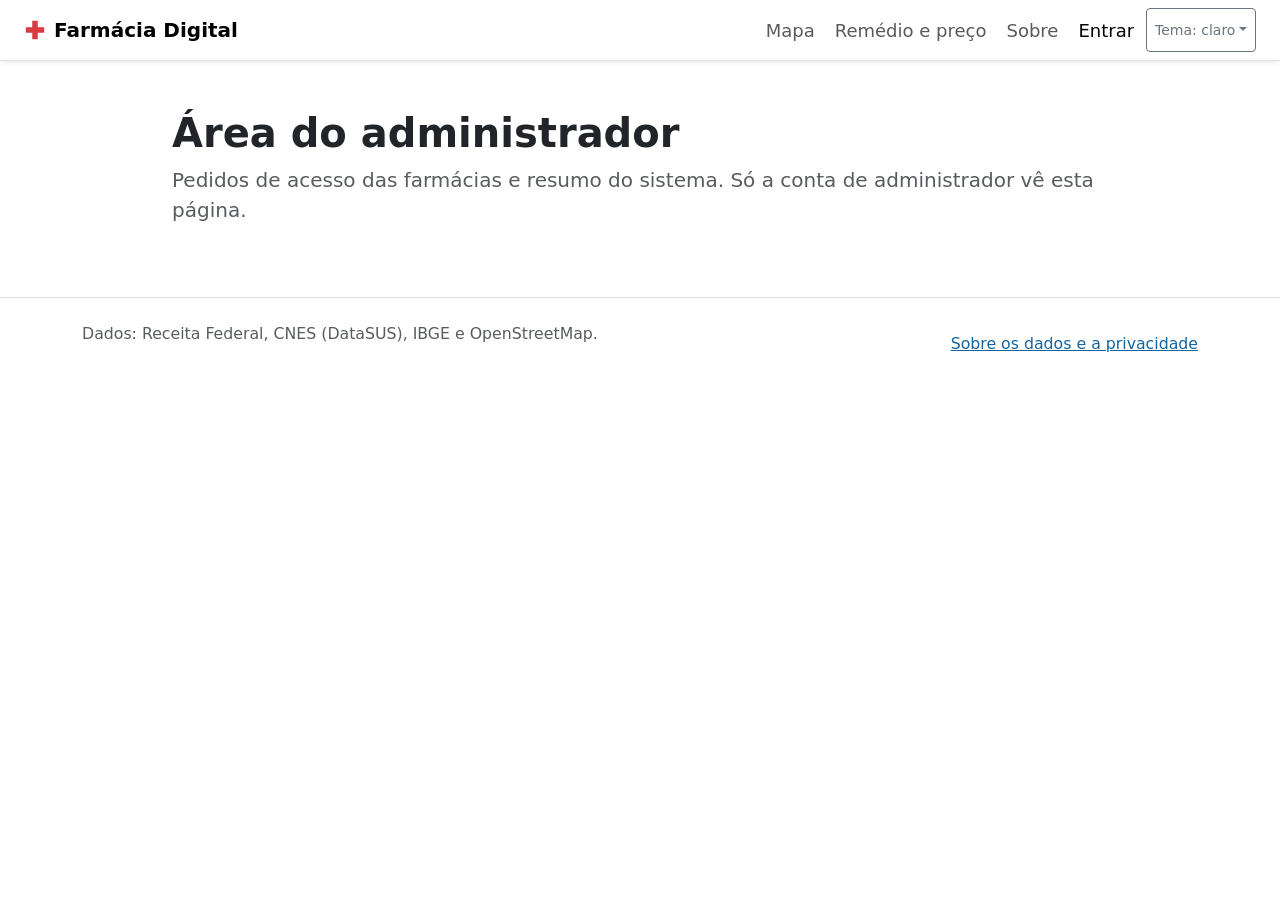
==== site/admin.html @ f2654244 "Projeto em Java puro: servidor, site e banco de dados - servidor em Java puro (HttpServer do JDK + J" ====
<!doctype html>
<html lang="pt-BR" data-bs-theme="light">
<head>
    <meta charset="utf-8">
    <meta name="viewport" content="width=device-width, initial-scale=1">
    <title>Área do administrador · Farmácia Digital</title>
    <meta name="description" content="Pedidos de acesso das farmácias e resumo do sistema (só administrador).">
    <script>
        (function () {
            try {
                var salvo = localStorage.getItem("farmaciadigital.tema");
                var escuro = salvo === "escuro" || (salvo === "sistema" && window.matchMedia("(prefers-color-scheme: dark)").matches);
                document.documentElement.setAttribute("data-bs-theme", escuro ? "dark" : "light");
            } catch (erro) {
                // Sem armazenamento (modo privado): a página começa no claro
            }
        })();
    </script>
    <link rel="stylesheet" href="https://cdn.jsdelivr.net/npm/bootstrap@5.3.3/dist/css/bootstrap.min.css"
          integrity="sha384-QWTKZyjpPEjISv5WaRU9OFeRpok6YctnYmDr5pNlyT2bRjXh0JMhjY6hW+ALEwIH" crossorigin="anonymous">
    <link rel="stylesheet" href="css/style.css?v=20261022b3">
</head>
<body>
    <header class="navbar navbar-expand-lg sticky-top bg-body border-bottom shadow-sm">
        <div class="container-fluid px-3 px-lg-4">
            <a class="navbar-brand d-flex align-items-center gap-2 fw-bold" href="index.html#inicio">
                <svg class="cruz" viewBox="0 0 24 24" aria-hidden="true"><path fill="currentColor" d="M9 2h6v7h7v6h-7v7H9v-7H2V9h7z"/></svg>
                Farmácia Digital
            </a>
            <button class="navbar-toggler ms-auto" type="button" data-bs-toggle="collapse" data-bs-target="#menu-principal"
                    aria-controls="menu-principal" aria-expanded="false" aria-label="Abrir menu">
                <span class="navbar-toggler-icon"></span>
            </button>
            <div class="collapse navbar-collapse" id="menu-principal">
                <ul class="navbar-nav ms-lg-auto gap-lg-1 align-items-lg-center">
                    <li class="nav-item"><a class="nav-link" href="index.html#buscar">Mapa</a></li>
                    <li class="nav-item"><a class="nav-link" href="index.html#remedio">Remédio e preço</a></li>
                    <li class="nav-item"><a class="nav-link" href="sobre.html">Sobre</a></li>
                    <li class="nav-item" id="link-entrar" hidden><a class="nav-link active" href="entrar.html">Entrar</a></li>
                    <li class="nav-item dropdown" id="menu-conta" hidden>
                        <button id="botao-conta" class="nav-link dropdown-toggle btn btn-link d-flex align-items-center gap-2" type="button" data-bs-toggle="dropdown" aria-expanded="false">
                            <svg width="22" height="22" viewBox="0 0 24 24" aria-hidden="true"><circle cx="12" cy="8" r="4" fill="currentColor"/><path d="M4 21c0-4.4 3.6-7 8-7s8 2.6 8 7z" fill="currentColor"/></svg>
                            <span id="nome-usuario"></span>
                        </button>
                        <ul class="dropdown-menu dropdown-menu-end">
                            <li><a class="dropdown-item" href="favoritos.html">Meus favoritos</a></li>
                            <li id="item-painel" hidden><a class="dropdown-item" href="painel-farmacia.html">Painel da farmácia</a></li>
                            <li id="item-admin" hidden><a class="dropdown-item" href="admin.html">Área do administrador</a></li>
                            <li><a class="dropdown-item" href="conta.html">Minha conta</a></li>
                            <li><hr class="dropdown-divider"></li>
                            <li><button type="button" class="dropdown-item" id="botao-sair-menu">Sair</button></li>
                        </ul>
                    </li>
                    <li class="nav-item py-2 py-lg-0">
                        <div class="dropdown">
                            <button id="botao-tema" type="button" class="btn btn-outline-secondary btn-sm dropdown-toggle"
                                    data-bs-toggle="dropdown" aria-expanded="false">Tema: claro</button>
                            <ul class="dropdown-menu dropdown-menu-end">
                                <li><button type="button" class="dropdown-item" data-tema="sistema">Sistema</button></li>
                                <li><button type="button" class="dropdown-item" data-tema="claro">Claro</button></li>
                                <li><button type="button" class="dropdown-item" data-tema="escuro">Escuro</button></li>
                            </ul>
                        </div>
                    </li>
                </ul>
            </div>
        </div>
    </header>

    <main class="container py-4 py-lg-5" style="max-width: 960px;">
        <h1 class="display-6 fw-bold mb-2">Área do administrador</h1>
        <p class="lead text-body-secondary mb-4">Pedidos de acesso das farmácias e resumo do sistema. Só a conta de administrador vê esta página.</p>
        <div id="sem-acesso" class="alert alert-warning" role="alert" hidden>
            Área do administrador: entre com uma conta de administrador. <a href="entrar.html" class="alert-link">Entrar</a>
        </div>
        <div id="aviso" class="alert alert-danger" role="alert" hidden></div>

        <div id="conteudo" hidden>
            <section class="row g-3 mb-4" aria-label="Resumo">
                <div class="col-6 col-md"><div class="card card-body border-0 shadow-sm rounded-4 h-100"><span class="small text-body-secondary">Cidadãos</span><span id="res-cidadao" class="display-6 fw-bold">0</span></div></div>
                <div class="col-6 col-md"><div class="card card-body border-0 shadow-sm rounded-4 h-100"><span class="small text-body-secondary">Farmácias</span><span id="res-farmacia" class="display-6 fw-bold">0</span></div></div>
                <div class="col-6 col-md"><div class="card card-body border-0 shadow-sm rounded-4 h-100"><span class="small text-body-secondary">Administradores</span><span id="res-admin" class="display-6 fw-bold">0</span></div></div>
                <div class="col-6 col-md"><div class="card card-body border-0 shadow-sm rounded-4 h-100"><span class="small text-body-secondary">Pedidos pendentes</span><span id="res-pendentes" class="display-6 fw-bold">0</span></div></div>
                <div class="col-6 col-md"><div class="card card-body border-0 shadow-sm rounded-4 h-100"><span class="small text-body-secondary">Farmácias com preços informados</span><span id="res-informadas" class="display-6 fw-bold">0</span></div></div>
            </section>

            <section class="mb-5" aria-labelledby="pedidos">
                <div class="d-flex flex-wrap justify-content-between align-items-end gap-2 mb-3">
                    <h2 id="pedidos" class="h4 fw-bold mb-0">Pedidos de farmácia</h2>
                    <div>
                        <label for="filtro-status" class="form-label small fw-semibold mb-1">Mostrar</label>
                        <select id="filtro-status" class="form-select">
                            <option value="pendente">Pendentes</option>
                            <option value="aprovado">Aprovados</option>
                            <option value="recusado">Recusados</option>
                            <option value="todos">Todos</option>
                        </select>
                    </div>
                </div>
                <p class="small text-body-secondary">Revogar: a conta continua como farmácia, mas o painel fecha na hora. O tipo da conta não volta a cidadão.</p>
                <div id="aviso-pedidos" class="alert alert-danger" role="alert" hidden></div>
                <p id="vazio-pedidos" class="text-body-secondary" hidden>Nenhum pedido neste filtro.</p>
                <ul id="lista-pedidos" class="list-unstyled d-grid gap-3 mb-0"></ul>
            </section>

            <section class="card card-body border-0 shadow-sm rounded-4 p-4">
                <h2 class="h5 fw-bold">Remédios cadastrados</h2>
                <p class="mb-3">Veja cada remédio e em qual farmácia ele está, com o selo "informado pela farmácia" ou "exemplo".</p>
                <div><a class="btn btn-outline-primary rounded-pill" href="remedios.html">Abrir remédios cadastrados</a></div>
            </section>
        </div>

        <div class="modal fade" id="modal-decisao" tabindex="-1" aria-labelledby="titulo-decisao" aria-hidden="true">
            <div class="modal-dialog">
                <div class="modal-content">
                    <div class="modal-header">
                        <h2 id="titulo-decisao" class="modal-title h4">Confirmar</h2>
                        <button type="button" class="btn-close" data-bs-dismiss="modal" aria-label="Fechar"></button>
                    </div>
                    <div class="modal-body"><p id="texto-decisao" class="mb-0"></p></div>
                    <div class="modal-footer">
                        <button type="button" class="btn btn-outline-secondary btn-lg" data-bs-dismiss="modal">Cancelar</button>
                        <button type="button" id="confirmar-decisao" class="btn btn-primary btn-lg">Confirmar</button>
                    </div>
                </div>
            </div>
        </div>
    </main>

    <footer class="border-top py-4 bg-body">
        <div class="container d-flex flex-wrap justify-content-between gap-2 small text-body-secondary">
            <span>Dados: Receita Federal, CNES (DataSUS), IBGE e OpenStreetMap.</span>
            <a href="sobre.html">Sobre os dados e a privacidade</a>
        </div>
    </footer>

    <script src="https://cdn.jsdelivr.net/npm/bootstrap@5.3.3/dist/js/bootstrap.bundle.min.js"
            integrity="sha384-YvpcrYf0tY3lHB60NNkmXc5s9fDVZLESaAA55NDzOxhy9GkcIdslK1eN7N6jIeHz" crossorigin="anonymous"></script>
    <script src="js/tema.js?v=20261022b3"></script>
    <script src="js/sessao.js?v=20261022b3"></script>
    <script>
        new Tema(document.getElementById("botao-tema"), [...document.querySelectorAll("[data-tema]")]);
        Sessao.iniciar();
        // Área do administrador. Todo dado do servidor entra com textContent (nunca como HTML).
        const rotulos = { aprovar: "Aprovar", recusar: "Recusar", revogar: "Revogar" };
        const frases = {
            aprovar: "Aprovar este pedido? A conta vira de farmácia e passa a ter o painel da farmácia.",
            recusar: "Recusar este pedido? A conta continua como está.",
            revogar: "Revogar o acesso desta farmácia? O painel fecha na hora.",
        };
        let decisaoPendente = null;

        function formatarCnpj(c) {
            return c && c.length === 14 ? `${c.slice(0, 2)}.${c.slice(2, 5)}.${c.slice(5, 8)}/${c.slice(8, 12)}-${c.slice(12)}` : (c || "não informado");
        }
        function formatarData(t) {
            return t ? new Date(t).toLocaleDateString("pt-BR") : "";
        }
        function mostrarAviso(texto) {
            const aviso = document.getElementById("aviso-pedidos");
            aviso.textContent = texto;
            aviso.hidden = false;
        }
        function linha(rotulo, texto) {
            const p = document.createElement("p");
            p.className = "mb-1";
            const forte = document.createElement("strong");
            forte.textContent = rotulo + ": ";
            p.append(forte, document.createTextNode(texto));
            return p;
        }
        function cartaoPedido(p) {
            const item = document.createElement("li");
            item.className = "card card-body border-0 shadow-sm rounded-4";
            const titulo = document.createElement("h3");
            titulo.className = "h5 fw-bold mb-2";
            titulo.textContent = `${p.nomeConta} (${p.emailConta})`;
            const farmacia = p.farmacia
                ? `${p.farmacia.nome}, ${p.farmacia.endereco}. Telefone no nosso banco: ${p.farmacia.telefone || "não informado"}`
                : `Farmácia nova: ${p.nomeInformado}, ${p.enderecoInformado}, ${p.cidadeInformada || "cidade não informada"}`;
            const situacao = document.createElement("span");
            situacao.className = "badge text-bg-secondary mb-2";
            situacao.textContent = { pendente: "Pendente", aprovado: "Aprovado", recusado: "Recusado" }[p.status];
            item.append(titulo, situacao,
                linha("CNPJ", formatarCnpj(p.cnpj)),
                linha("Telefone informado", p.telefone || "não informado"),
                linha("Farmácia", farmacia),
                linha("Pedido em", formatarData(p.criadoEm)));
            if (!p.farmacia && p.status === "pendente") {
                const nota = document.createElement("p");
                nota.className = "small text-body-secondary mb-2";
                nota.textContent = "Farmácia nova: ao aprovar, ela entra sem posição no mapa até alguém informar a localização.";
                item.appendChild(nota);
            }
            if (p.decididoEm) {
                item.appendChild(linha("Decidido em", `${formatarData(p.decididoEm)} por ${p.decididoPor || "—"}`));
            }
            const acoes = document.createElement("div");
            acoes.className = "d-flex flex-wrap gap-2 mt-2";
            const botoes = p.status === "pendente" ? ["aprovar", "recusar"] : (p.status === "aprovado" ? ["revogar"] : []);
            botoes.forEach((acao) => {
                const botao = document.createElement("button");
                botao.type = "button";
                botao.className = acao === "recusar" || acao === "revogar" ? "btn btn-outline-primary btn-lg" : "btn btn-primary btn-lg";
                botao.textContent = rotulos[acao];
                botao.addEventListener("click", () => pedirConfirmacao(p.id, acao));
                acoes.appendChild(botao);
            });
            item.appendChild(acoes);
            return item;
        }
        function pedirConfirmacao(id, acao) {
            decisaoPendente = { id, acao };
            document.getElementById("titulo-decisao").textContent = rotulos[acao];
            document.getElementById("texto-decisao").textContent = frases[acao];
            bootstrap.Modal.getOrCreateInstance(document.getElementById("modal-decisao")).show();
        }
        async function carregarResumo() {
            const resposta = await fetch("/api/admin/resumo");
            if (resposta.status === 401 || resposta.status === 403) {
                return false;
            }
            const dados = await resposta.json();
            document.getElementById("res-cidadao").textContent = dados.contas.cidadao || 0;
            document.getElementById("res-farmacia").textContent = dados.contas.farmacia || 0;
            document.getElementById("res-admin").textContent = dados.contas.admin || 0;
            document.getElementById("res-pendentes").textContent = dados.pedidosPendentes;
            document.getElementById("res-informadas").textContent = dados.farmaciasComRemediosInformados;
            return true;
        }
        // Só vale a resposta do último filtro pedido (se a pessoa troca de filtro depressa, a resposta antiga não aparece)
        let pedidoAtual = 0;
        async function carregarPedidos() {
            const meuPedido = ++pedidoAtual;
            const status = document.getElementById("filtro-status").value;
            const resposta = await fetch(`/api/admin/pedidos?status=${status}`);
            const lista = document.getElementById("lista-pedidos");
            if (!resposta.ok) {
                const dados = await resposta.json().catch(() => ({}));
                if (meuPedido === pedidoAtual) mostrarAviso(dados.erro || "Não consegui carregar os pedidos agora.");
                return;
            }
            const pedidos = await resposta.json();
            if (meuPedido !== pedidoAtual) return;
            lista.replaceChildren(...pedidos.map(cartaoPedido));
            document.getElementById("vazio-pedidos").hidden = pedidos.length > 0;
        }
        document.getElementById("filtro-status").addEventListener("change", carregarPedidos);
        document.getElementById("confirmar-decisao").addEventListener("click", async () => {
            const { id, acao } = decisaoPendente;
            bootstrap.Modal.getOrCreateInstance(document.getElementById("modal-decisao")).hide();
            const resposta = await fetch("/api/admin/pedidos", {
                method: "POST",
                body: new URLSearchParams({ id: String(id), acao }),
            });
            if (!resposta.ok) {
                const dados = await resposta.json().catch(() => ({}));
                mostrarAviso(dados.erro || "Não consegui salvar a decisão. Tente de novo.");
                return;
            }
            await carregarResumo();
            await carregarPedidos();
        });
        carregarResumo().then((ok) => {
            if (!ok) {
                document.getElementById("sem-acesso").hidden = false;
                return;
            }
            document.getElementById("conteudo").hidden = false;
            carregarPedidos();
        });
    </script>
</body>
</html>
---- site/css/style.css ----
/* letra de 18px: o público é idoso */

:root,
[data-bs-theme="light"] {
    --bs-primary: #D93B43;
    --bs-primary-rgb: 217, 59, 67;
    --bs-info-rgb: 140, 200, 255;
    --bs-link-color-rgb: 20, 100, 159;
    --bs-body-font-size: 1.125rem;
    --bs-btn-font-size: 1.125rem;
    --vermelho: #D93B43;
    --vermelho-escuro: #B92F36;
    --vermelho-texto: #B92F36;
    --texto-sobre-vermelho: #fff;
    --azul-destaque: #14649F;
    --azul-fundo: rgba(20, 100, 159, 0.12);
}

[data-bs-theme="dark"] {
    --bs-body-bg: #1C1E23;
    --bs-body-bg-rgb: 28, 30, 35;
    --bs-tertiary-bg: #24272D;
    --bs-tertiary-bg-rgb: 36, 39, 45;
    --bs-link-color-rgb: 140, 200, 255;
    --bs-primary: #FF7A80;
    --bs-primary-rgb: 255, 122, 128;
    /* no escuro o vermelho clareia, senão o contraste cai */
    --vermelho: #FF7A80;
    --vermelho-escuro: #FFA0A5;
    --vermelho-texto: #FF7A80;
    --texto-sobre-vermelho: #1C1E23;
    --azul-destaque: #8CC8FF;
    --azul-fundo: rgba(140, 200, 255, 0.16);
}

.btn-primary {
    --bs-btn-color: var(--texto-sobre-vermelho);
    --bs-btn-bg: var(--vermelho);
    --bs-btn-border-color: var(--vermelho);
    --bs-btn-hover-color: var(--texto-sobre-vermelho);
    --bs-btn-hover-bg: var(--vermelho-escuro);
    --bs-btn-hover-border-color: var(--vermelho-escuro);
    --bs-btn-active-color: var(--texto-sobre-vermelho);
    --bs-btn-active-bg: var(--vermelho-escuro);
    --bs-btn-active-border-color: var(--vermelho-escuro);
    --bs-btn-focus-shadow-rgb: var(--bs-primary-rgb);
}

/* o ✓ mostra o estado sem depender só da cor */
.btn-outline-primary {
    --bs-btn-color: var(--vermelho-texto);
    --bs-btn-border-color: var(--vermelho);
    --bs-btn-hover-color: var(--texto-sobre-vermelho);
    --bs-btn-hover-bg: var(--vermelho);
    --bs-btn-hover-border-color: var(--vermelho);
    --bs-btn-active-color: var(--texto-sobre-vermelho);
    --bs-btn-active-bg: var(--vermelho);
    --bs-btn-active-border-color: var(--vermelho);
    --bs-btn-focus-shadow-rgb: var(--bs-primary-rgb);
}

[data-bs-theme="dark"] .btn-outline-secondary {
    --bs-btn-color: #C5CAD0;
    --bs-btn-border-color: #6c757d;
}

.btn-outline-info {
    --bs-btn-color: var(--azul-destaque);
    --bs-btn-border-color: var(--azul-destaque);
    --bs-btn-hover-bg: var(--azul-fundo);
    --bs-btn-hover-border-color: var(--azul-destaque);
    --bs-btn-hover-color: var(--azul-destaque);
    --bs-btn-active-bg: var(--azul-fundo);
    --bs-btn-active-border-color: var(--azul-destaque);
    --bs-btn-active-color: var(--azul-destaque);
    --bs-btn-focus-shadow-rgb: 140, 200, 255;
}

.btn,
.form-control,
.form-select,
.nav-link,
.dropdown-item,
.list-group-item-action {
    min-height: 44px;
}

.nav-link {
    display: flex;
    align-items: center;
}

.navbar-brand,
footer a {
    min-height: 44px;
    display: inline-flex;
    align-items: center;
}

:focus-visible {
    outline: 3px solid var(--azul-destaque);
    outline-offset: 2px;
}

.badge {
    font-size: 0.875rem;
}

html {
    scroll-behavior: smooth;
}

/* o título não some embaixo do header fixo */
section[id] {
    scroll-margin-top: 72px;
}

.cruz {
    flex: none;
    width: 22px;
    height: 22px;
    color: var(--bs-primary);
}

/* mapa */
.mapa-area {
    position: relative;
    height: 55vh;
    min-height: 320px;
}

#mapa {
    position: absolute;
    inset: 0;
}

.carregando-mapa {
    position: absolute;
    top: 12px;
    left: 50%;
    z-index: 2;
    transform: translateX(-50%);
    padding: 0.4rem 0.9rem;
    border-radius: 999px;
    background: var(--bs-body-bg);
    color: var(--bs-body-color);
    box-shadow: 0 2px 10px rgba(0, 0, 0, 0.3);
}

/* o hidden precisa vencer o d-flex do Bootstrap */
.carregando-mapa[hidden] {
    display: none !important;
}

.lateral-mapa {
    background: var(--bs-body-bg);
}

.botao-local {
    display: block;
    width: 100%;
    min-height: 44px;
    padding: 0.75rem 1rem;
    border: 0;
    background: none;
    color: var(--bs-body-color);
    text-align: start;
}

.botao-local:hover {
    background: var(--bs-tertiary-bg);
}

.tipo-farmacia {
    background-color: var(--vermelho);
    color: var(--texto-sobre-vermelho);
}

.tipo-ubs {
    background-color: #5B6577;
    color: #fff;
}

.card-preco {
    transition: box-shadow 0.2s ease;
}

.card-preco:hover {
    box-shadow: 0 0.5rem 1.25rem rgba(0, 0, 0, 0.12) !important;
}

.preco {
    color: var(--bs-primary);
    white-space: nowrap;
}

.btn-close-sm {
    width: 44px;
    height: 44px;
    margin: -12px -12px -12px 0;
    padding: 0;
    background-size: 0.6rem;
}

@media (min-width: 992px) {
    .mapa-area {
        height: calc(100vh - 250px);
        min-height: 420px;
    }

    .lateral-mapa {
        flex: 0 0 380px;
        height: calc(100vh - 250px);
        min-height: 420px;
        overflow: hidden;
    }

    .lateral-mapa > .card-body {
        overflow-y: auto;
        min-height: 0;
    }
}

.legenda {
    position: absolute;
    right: 12px;
    bottom: 40px;
    z-index: 2;
    max-width: calc(100% - 24px);
}

@media (min-width: 576px) and (max-width: 991.98px) {
    .legenda {
        right: auto;
        left: 12px;
        bottom: 36px;
    }
}

@media (max-width: 575.98px) {
    .mapa-area {
        display: flex;
        flex-direction: column;
    }

    #mapa {
        position: relative;
        inset: auto;
        flex: 1 1 auto;
        min-height: 0;
    }

    .legenda {
        position: relative;
        right: auto;
        bottom: auto;
        max-width: none;
        border-width: 0;
        border-top: 1px solid var(--bs-border-color-translucent);
        border-radius: 0;
        box-shadow: none;
    }
}

.bolinha {
    display: inline-block;
    flex: none;
    width: 12px;
    height: 12px;
    border-radius: 50%;
    border: 1.5px solid #fff;
    box-sizing: border-box;
}

.bolinha-farmacia {
    background: var(--bs-primary);
}

.bolinha-resultado {
    width: 16px;
    height: 16px;
    background: var(--bs-primary);
    border-width: 3px;
    box-shadow: 0 2px 6px rgba(0, 0, 0, 0.5);
}

.bolinha-usuario {
    width: 14px;
    height: 14px;
    background: #fff;
    border: 3px solid var(--azul-destaque);
}

.marcador-usuario {
    width: 18px;
    height: 18px;
    border-radius: 50%;
    background: #fff;
    border: 4px solid var(--azul-destaque);
    box-sizing: border-box;
    box-shadow: 0 0 0 6px rgba(140, 200, 255, 0.25), 0 2px 6px rgba(0, 0, 0, 0.5);
}

body.marcando,
body.marcando .mapboxgl-canvas-container {
    cursor: crosshair !important;
}

/* balão */
.cartao {
    position: fixed;
    z-index: 3;
    display: flex;
    flex-direction: column;
    width: min(340px, 92vw);
    border-radius: 16px;
    background: var(--bs-body-bg);
    color: var(--bs-body-color);
        /* sombra em vez de borda: a ponta fica na medida exata */
    box-shadow: 0 0 0 1px var(--bs-border-color-translucent), 0 12px 36px rgba(0, 0, 0, 0.4);
}

.cartao:focus {
    outline: none;
}

.cartao.cartao-painel {
    top: auto;
    right: 0;
    bottom: 0;
    left: 0;
    width: auto;
    max-height: 62vh;
    overflow-y: auto;
    border-radius: 20px 20px 0 0;
    box-shadow: 0 -8px 30px rgba(0, 0, 0, 0.35);
    z-index: 1040;
}

.cartao.cartao-painel .cartao-ponta {
    display: none;
}

.cartao-ponta {
    position: absolute;
    width: 14px;
    height: 12px;
    pointer-events: none;
}

.cartao-ponta-fundo {
    fill: var(--bs-body-bg);
}

.cartao-ponta-contorno {
    fill: none;
    stroke: var(--bs-border-color-translucent);
    stroke-width: 1;
}

.cartao[data-lado="cima"] .cartao-ponta {
    left: calc(var(--tx, 0px) - 7px);
    top: 100%;
}

.cartao[data-lado="baixo"] .cartao-ponta {
    left: calc(var(--tx, 0px) - 7px);
    top: -12px;
    transform: rotate(180deg);
}

.cartao[data-lado="direita"] .cartao-ponta {
    left: -13px;
    top: calc(var(--ty, 0px) - 6px);
    transform: rotate(90deg);
}

.cartao[data-lado="esquerda"] .cartao-ponta {
    left: calc(100% - 1px);
    top: calc(var(--ty, 0px) - 6px);
    transform: rotate(-90deg);
}

.cartao-topo {
    display: flex;
    align-items: flex-start;
    gap: 0.5rem;
    padding: 0.25rem 0.25rem 0 0.75rem;
}

.cartao-abas {
    display: flex;
    flex: 1;
    flex-wrap: wrap;
    gap: 0.25rem;
    min-width: 0;
}

.cartao-aba {
    max-width: 100%;
    padding: 0.2rem 0.6rem;
    font-size: 0.875rem;
    text-align: left;
    white-space: normal;
}

.cartao-aba[aria-pressed="true"] {
    background: var(--azul-fundo);
}

.cartao-fechar {
    flex: none;
    width: 44px;
    height: 44px;
}

.cartao-corpo {
    padding: 0.5rem 0.75rem 0.75rem;
}

.cartao-titulo {
    margin: 0 0 0.25rem;
    line-height: 1.25;
}

.cartao-endereco,
.cartao-telefone {
    line-height: 1.4;
}

.cartao-acoes a {
    text-decoration: none;
    font-weight: 700;
}

.cartao-foto img {
    height: 110px;
    object-fit: cover;
}

.cartao-foto figcaption {
    margin-top: 0.15rem;
}

.cartao a:not(.btn) {
    color: var(--azul-destaque);
}

.cartao small,
.cartao .badge,
.cartao figcaption {
    font-size: 0.875rem;
}
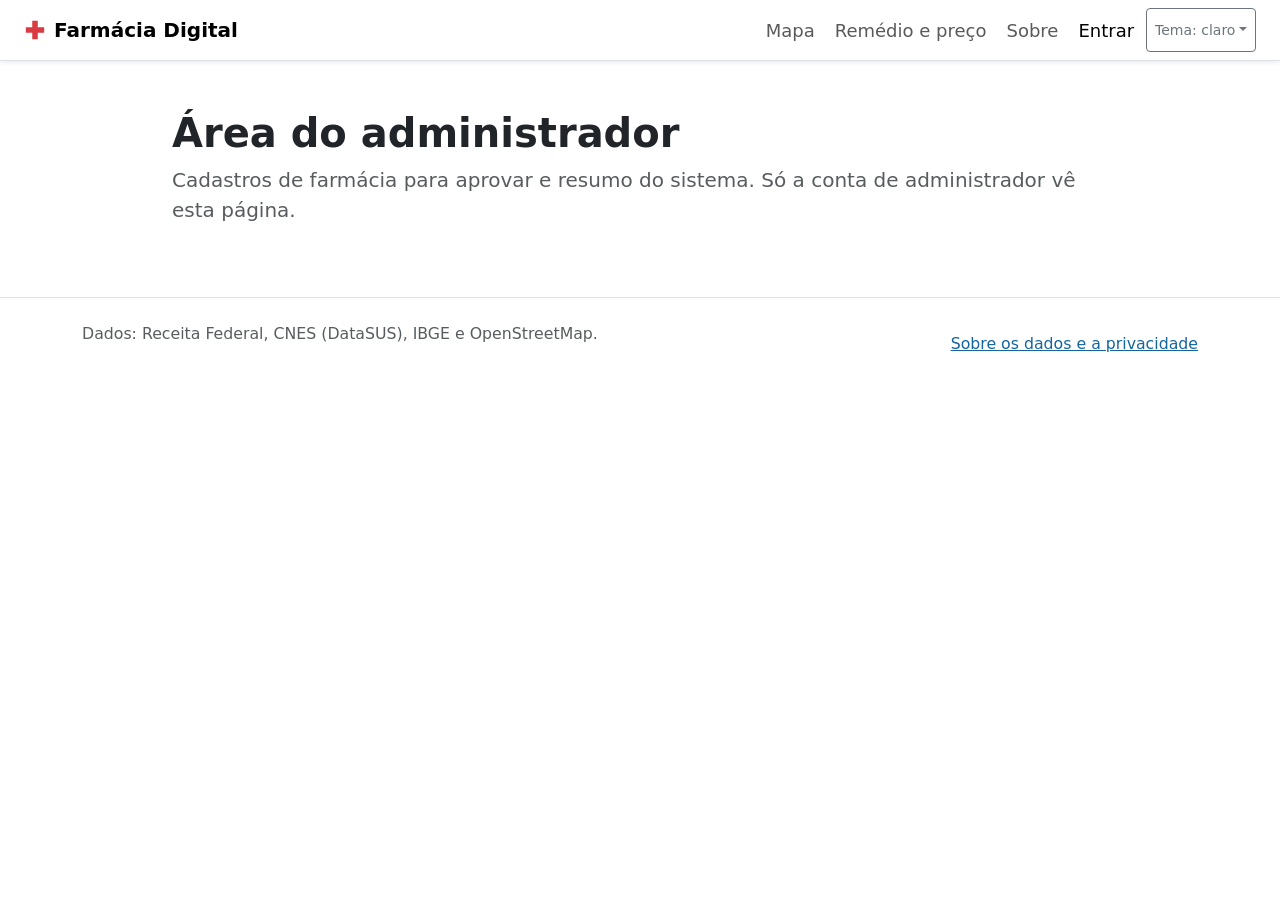
==== commit b3a02296: "Versão com cadastro de farmacia, serviços gratis, aprovação do admin Mudanças do branch Luis (commit" ====
--- a/site/admin.html
+++ b/site/admin.html
@@ -69,7 +69,7 @@
 
     <main class="container py-4 py-lg-5" style="max-width: 960px;">
         <h1 class="display-6 fw-bold mb-2">Área do administrador</h1>
-        <p class="lead text-body-secondary mb-4">Pedidos de acesso das farmácias e resumo do sistema. Só a conta de administrador vê esta página.</p>
+        <p class="lead text-body-secondary mb-4">Cadastros de farmácia para aprovar e resumo do sistema. Só a conta de administrador vê esta página.</p>
         <div id="sem-acesso" class="alert alert-warning" role="alert" hidden>
             Área do administrador: entre com uma conta de administrador. <a href="entrar.html" class="alert-link">Entrar</a>
         </div>
@@ -86,7 +86,7 @@
 
             <section class="mb-5" aria-labelledby="pedidos">
                 <div class="d-flex flex-wrap justify-content-between align-items-end gap-2 mb-3">
-                    <h2 id="pedidos" class="h4 fw-bold mb-0">Pedidos de farmácia</h2>
+                    <h2 id="pedidos" class="h4 fw-bold mb-0">Cadastros de farmácia</h2>
                     <div>
                         <label for="filtro-status" class="form-label small fw-semibold mb-1">Mostrar</label>
                         <select id="filtro-status" class="form-select">
@@ -97,7 +97,7 @@
                         </select>
                     </div>
                 </div>
-                <p class="small text-body-secondary">Revogar: a conta continua como farmácia, mas o painel fecha na hora. O tipo da conta não volta a cidadão.</p>
+                <p class="small text-body-secondary">Farmácia nova já usa o painel enquanto espera, mas fica fora do mapa e das buscas até você aprovar. Recusar ou revogar esconde a farmácia de novo (o estoque e os serviços ficam guardados) e fecha o painel. O tipo da conta não volta a cidadão.</p>
                 <div id="aviso-pedidos" class="alert alert-danger" role="alert" hidden></div>
                 <p id="vazio-pedidos" class="text-body-secondary" hidden>Nenhum pedido neste filtro.</p>
                 <ul id="lista-pedidos" class="list-unstyled d-grid gap-3 mb-0"></ul>
@@ -144,9 +144,9 @@
         // Área do administrador. Todo dado do servidor entra com textContent (nunca como HTML).
         const rotulos = { aprovar: "Aprovar", recusar: "Recusar", revogar: "Revogar" };
         const frases = {
-            aprovar: "Aprovar este pedido? A conta vira de farmácia e passa a ter o painel da farmácia.",
-            recusar: "Recusar este pedido? A conta continua como está.",
-            revogar: "Revogar o acesso desta farmácia? O painel fecha na hora.",
+            aprovar: "Aprovar este cadastro? A farmácia passa a aparecer no mapa, nas buscas e nos favoritos, e a conta vira de farmácia.",
+            recusar: "Recusar este cadastro? A farmácia nova continua escondida do público e o painel fecha. A conta pode corrigir os dados e enviar de novo.",
+            revogar: "Revogar a aprovação? O painel fecha na hora e, se a farmácia foi cadastrada aqui, ela some do mapa e das buscas.",
         };
         let decisaoPendente = null;
 
@@ -175,21 +175,54 @@
             const titulo = document.createElement("h3");
             titulo.className = "h5 fw-bold mb-2";
             titulo.textContent = `${p.nomeConta} (${p.emailConta})`;
-            const farmacia = p.farmacia
-                ? `${p.farmacia.nome}, ${p.farmacia.endereco}. Telefone no nosso banco: ${p.farmacia.telefone || "não informado"}`
+            const f = p.farmacia;
+            const nova = Boolean(f && f.cadastroProprio);
+            const farmacia = f
+                ? `${f.nome}, ${f.endereco}${f.cidade ? ` (${f.cidade})` : ""}.${nova ? "" : ` Telefone no nosso banco: ${f.telefone || "não informado"}`}`
                 : `Farmácia nova: ${p.nomeInformado}, ${p.enderecoInformado}, ${p.cidadeInformada || "cidade não informada"}`;
             const situacao = document.createElement("span");
             situacao.className = "badge text-bg-secondary mb-2";
             situacao.textContent = { pendente: "Pendente", aprovado: "Aprovado", recusado: "Recusado" }[p.status];
-            item.append(titulo, situacao,
+            item.append(titulo, situacao);
+            if (nova) {
+                const etiqueta = document.createElement("span");
+                etiqueta.className = "badge text-bg-info mb-2 ms-1";
+                etiqueta.textContent = "Cadastro novo";
+                item.appendChild(etiqueta);
+            }
+            item.append(
                 linha("CNPJ", formatarCnpj(p.cnpj)),
                 linha("Telefone informado", p.telefone || "não informado"),
                 linha("Farmácia", farmacia),
                 linha("Pedido em", formatarData(p.criadoEm)));
-            if (!p.farmacia && p.status === "pendente") {
+            if (nova) {
+                if (f.bairro || f.cep) {
+                    item.appendChild(linha("Bairro e CEP", [f.bairro, f.cep ? `${f.cep.slice(0, 5)}-${f.cep.slice(5)}` : null].filter(Boolean).join(" · ")));
+                }
+                if (f.latitude !== null && f.longitude !== null) {
+                    const mapa = document.createElement("p");
+                    mapa.className = "mb-1";
+                    const forte = document.createElement("strong");
+                    forte.textContent = "Posição: ";
+                    const link = document.createElement("a");
+                    link.href = `https://www.openstreetmap.org/?mlat=${f.latitude}&mlon=${f.longitude}#map=18/${f.latitude}/${f.longitude}`;
+                    link.target = "_blank";
+                    link.rel = "noopener noreferrer";
+                    link.textContent = "ver no mapa para conferir o endereço";
+                    mapa.append(forte, link);
+                    item.appendChild(mapa);
+                }
+                item.appendChild(linha("Já lançou", `${f.lotes} lote(s) de remédio e ${f.servicos} serviço(s) gratuito(s)`));
+            }
+            if (p.status === "pendente" && nova) {
                 const nota = document.createElement("p");
                 nota.className = "small text-body-secondary mb-2";
-                nota.textContent = "Farmácia nova: ao aprovar, ela entra sem posição no mapa até alguém informar a localização.";
+                nota.textContent = "Ao aprovar, a farmácia passa a aparecer no mapa e nas buscas. Confira o endereço e o ponto no mapa antes.";
+                item.appendChild(nota);
+            } else if (!p.farmacia && p.status === "pendente") {
+                const nota = document.createElement("p");
+                nota.className = "small text-body-secondary mb-2";
+                nota.textContent = "Pedido antigo, sem posição no mapa: ao aprovar, a farmácia entra sem posição até alguém informar a localização.";
                 item.appendChild(nota);
             }
             if (p.decididoEm) {
